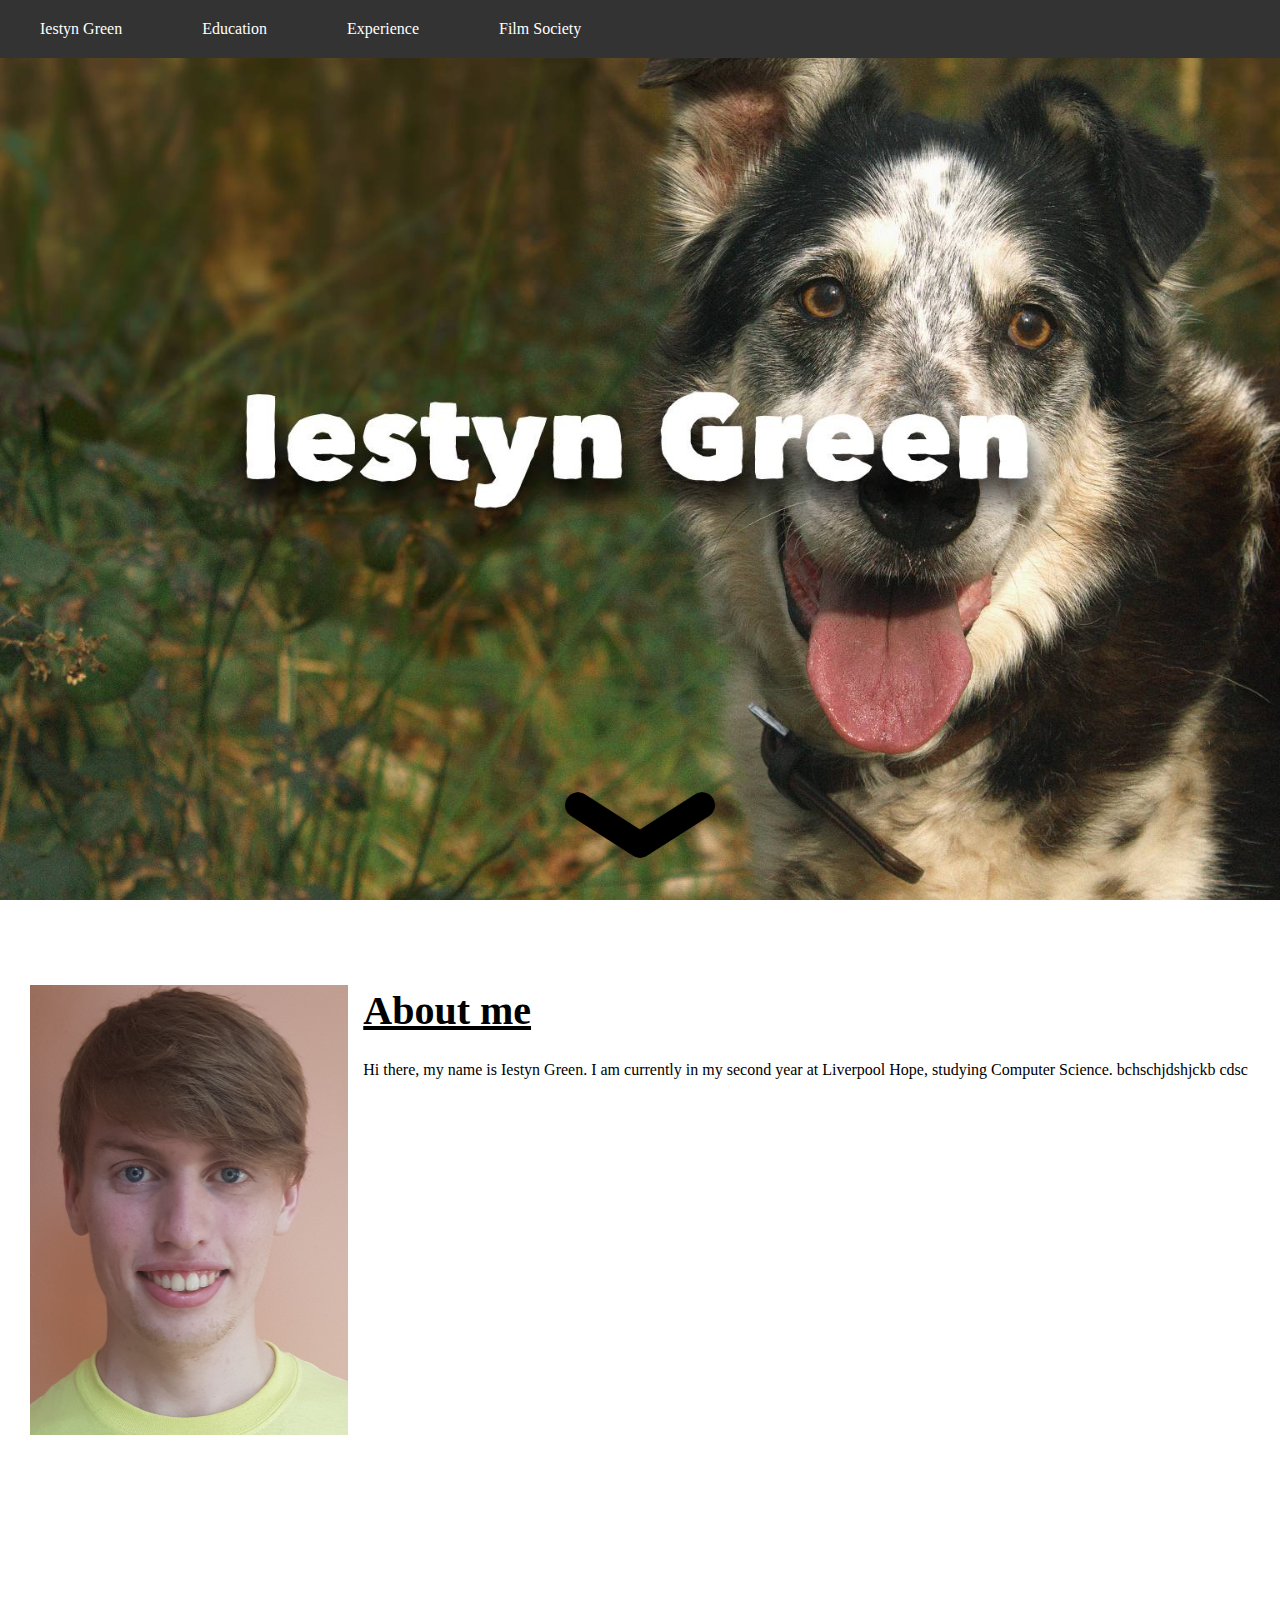
==== index.html @ 6ae14b93 "adjustment to arrow" ====
<!DOCTYPE html>
<html lang="en" >

<head>
    <meta http-equiv="refresh" content="5" />
    <link rel="stylesheet" href="style.css">

    <style>


    </style>
<title>
    Iestyn Green
</title>
</head>
<body>

<div class="navbar">
    <ul class="horizontal">

        <li>
            <a class="nav-link" href="./index.html" onClick="clickInner('index.html');">Iestyn Green</a>
        </li>
        <li>
            <a class="nav-link" href="Education.html" onClick="clickInner('Education.html');">Education</a>
        </li>
        <li>
            <a class="nav-link" href="Experience.html" onClick="clickInner('Experience.html');">Experience</a>
        </li>
        <li>
            <a class="nav-link" href="FilmSociety.html" onClick="clickInner('FilmSociety.html');">Film Society</a>
        </li>
    </ul>
</div>


<div class="arrowBox">
    <div class="box bounce-2"></div>

</div>


<div class="parallax">

</div>



<div class="main">



    <div id="Photo">
        <img id="Portrait" src="./images/20207508.jpg" alt="Portrait of Iestyn Green, Website owner" width="318.25" height="449.75">
    </div>

    <div id="AboutMe">
        <h1>About me</h1>
    </div>

    <p>Hi there, my name is Iestyn Green. I am currently in my second year at Liverpool Hope, studying Computer Science. bchschjdshjckb cdsc</p>

</div>


<script>

</script>
</body>
</html>
---- style.css ----
body {
    margin: 0;
    padding: 0;
}




/* the navigation bar */
.navbar{
    overflow: hidden;
    background-color: #333;
    position: fixed; /*set navbar to fixed pos */
    top: 0; /*position the navbar at the top of the page */
    width: 100%; /* Full width */

}

/* Links inside the navbar */
.navbar a {
    float: left;
    display: block;
    color: white;
    text-align: center;
    padding: 20px 40px;
    text-decoration: none;

}

/* change background on mouse-over */
.navbar li a:hover {
    background: #ddd;
    color: black;
}
li {
    display: list-item;
    text-align: -webkit-match-parent
}
ul.horizontal{
    list-style-type: none;
    margin: 0;
    padding: 0;
    overflow: hidden;

}



/* Main content */


.main{
    padding: 30px;
    height: 1500px;
    margin-top: 30px; /*Add a top margin to avoid content overlay */
}

.arrowBox {
    background-image: url("./images/arrow.png");
    position: absolute;
    text-align: center;
    width: 100%;
    height: 100vh;
    background-attachment: fixed;
    background-position: bottom;
    background-repeat: no-repeat;
    background-size: 150px 150px;
}
.parallax {
    background-image: url("./images/Sion.jpg");

    width: 100%;
    height: 100vh;

    background-attachment: fixed;
    background-position: center;
    background-repeat: no-repeat;
    background-size: cover;
}


#hope_logo{
    float: left;
    margin: 25px -1000px 0 200px;

}



#Photo {
    float: left;
    margin: 25px 15px 0 0;

}

#AboutMe{
    text-decoration: underline;
    text-align: left;
    font-size: 20px;
}

#Education{
    text-decoration: underline;
    text-align: center;
    font-size: 40px;
}

#University{
    text-decoration: underline;
    text-align: center;
}

#Center{
    text-align: center;
}



#College{
    text-decoration: underline;
    text-align: center;
}

#FilmSociety{

    text-decoration: underline;
    text-align: center;
    font-size: 40px;

}
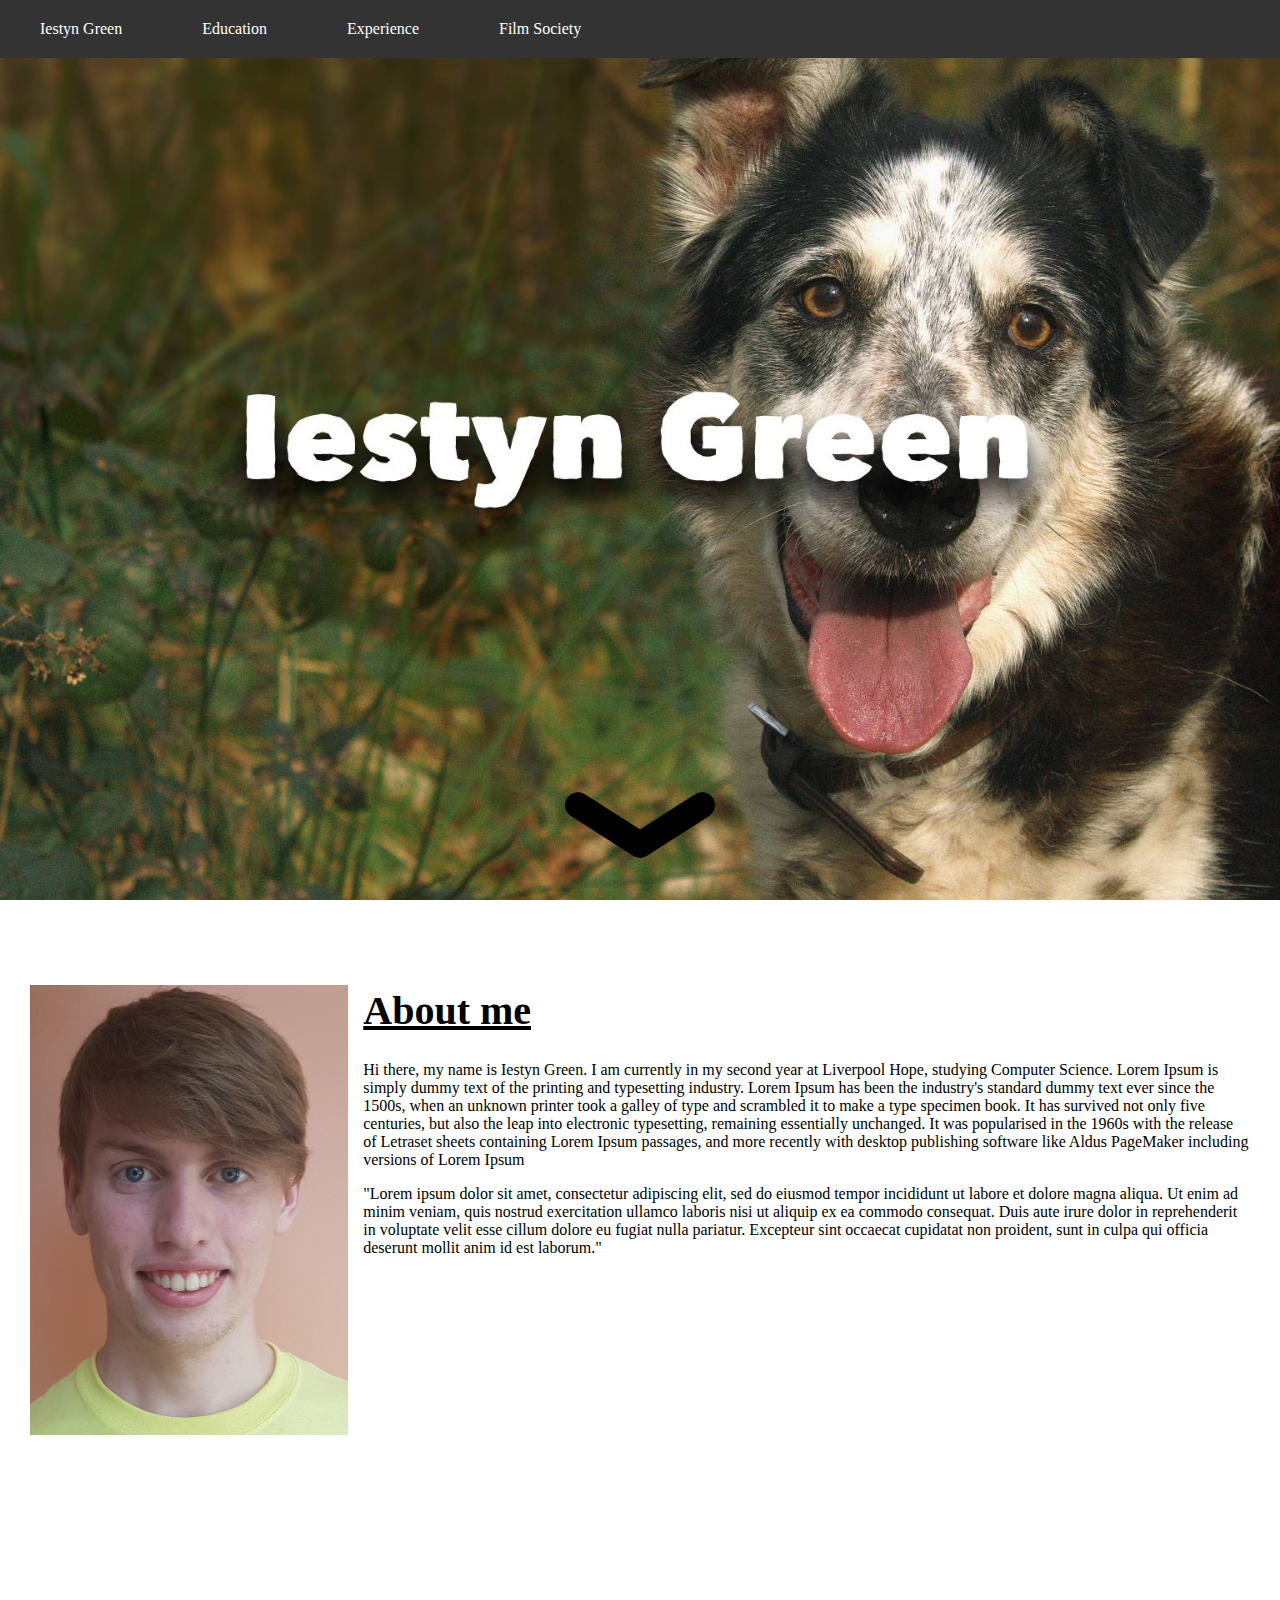
==== commit 75d81b64: "animation" ====
--- a/index.html
+++ b/index.html
@@ -2,7 +2,8 @@
 <html lang="en" >
 
 <head>
-    <meta http-equiv="refresh" content="5" />
+
+    <!--- <meta http-equiv="refresh" content="5">--->
     <link rel="stylesheet" href="style.css">
 
     <style>
@@ -50,7 +51,7 @@
 
 
 
-    <div id="Photo">
+    <div class="Photo slideRight">
         <img id="Portrait" src="./images/20207508.jpg" alt="Portrait of Iestyn Green, Website owner" width="318.25" height="449.75">
     </div>
 
@@ -58,7 +59,12 @@
         <h1>About me</h1>
     </div>
 
-    <p>Hi there, my name is Iestyn Green. I am currently in my second year at Liverpool Hope, studying Computer Science. bchschjdshjckb cdsc</p>
+    <p>Hi there, my name is Iestyn Green. I am currently in my second year at Liverpool Hope, studying Computer Science.
+        Lorem Ipsum is simply dummy text of the printing and typesetting industry. Lorem Ipsum has been the industry's standard dummy text ever since the 1500s, when an unknown printer took a galley of type and scrambled it to make a type specimen book. It has survived not only five centuries, but also the leap into electronic typesetting, remaining essentially unchanged. It was popularised in the 1960s with the release of Letraset sheets containing Lorem Ipsum passages, and more recently with desktop publishing software like Aldus PageMaker including versions of Lorem Ipsum
+    </p>
+    <p>
+        "Lorem ipsum dolor sit amet, consectetur adipiscing elit, sed do eiusmod tempor incididunt ut labore et dolore magna aliqua. Ut enim ad minim veniam, quis nostrud exercitation ullamco laboris nisi ut aliquip ex ea commodo consequat. Duis aute irure dolor in reprehenderit in voluptate velit esse cillum dolore eu fugiat nulla pariatur. Excepteur sint occaecat cupidatat non proident, sunt in culpa qui officia deserunt mollit anim id est laborum."
+    </p>
 
 </div>
 
--- a/style.css
+++ b/style.css
@@ -65,6 +65,7 @@
     background-position: bottom;
     background-repeat: no-repeat;
     background-size: 150px 150px;
+    animation: jumpUpDown 1s infinite alternate;
 }
 .parallax {
     background-image: url("./images/Sion.jpg");
@@ -87,7 +88,7 @@
 
 
 
-#Photo {
+#Portrait {
     float: left;
     margin: 25px 15px 0 0;
 
@@ -129,9 +130,35 @@
 
 }
 
+.slideRight{
+    animation: slideRight 2s;
+}
+
+@keyframes slideRight {
+    0%{
+        opacity: 0;
+        transform: translateX(-50%);
+    }
+    100% {
+        opacity: 1;
+        transform: translateX(0);
+    }
+}
+
+@keyframes jumpUpDown {
+    0%{
+        transform: translateY(0px);
+
+    }
+
+    100%{
+        transform: translateY(20px);
+    }
+}
 
 
 
 
 
 
+
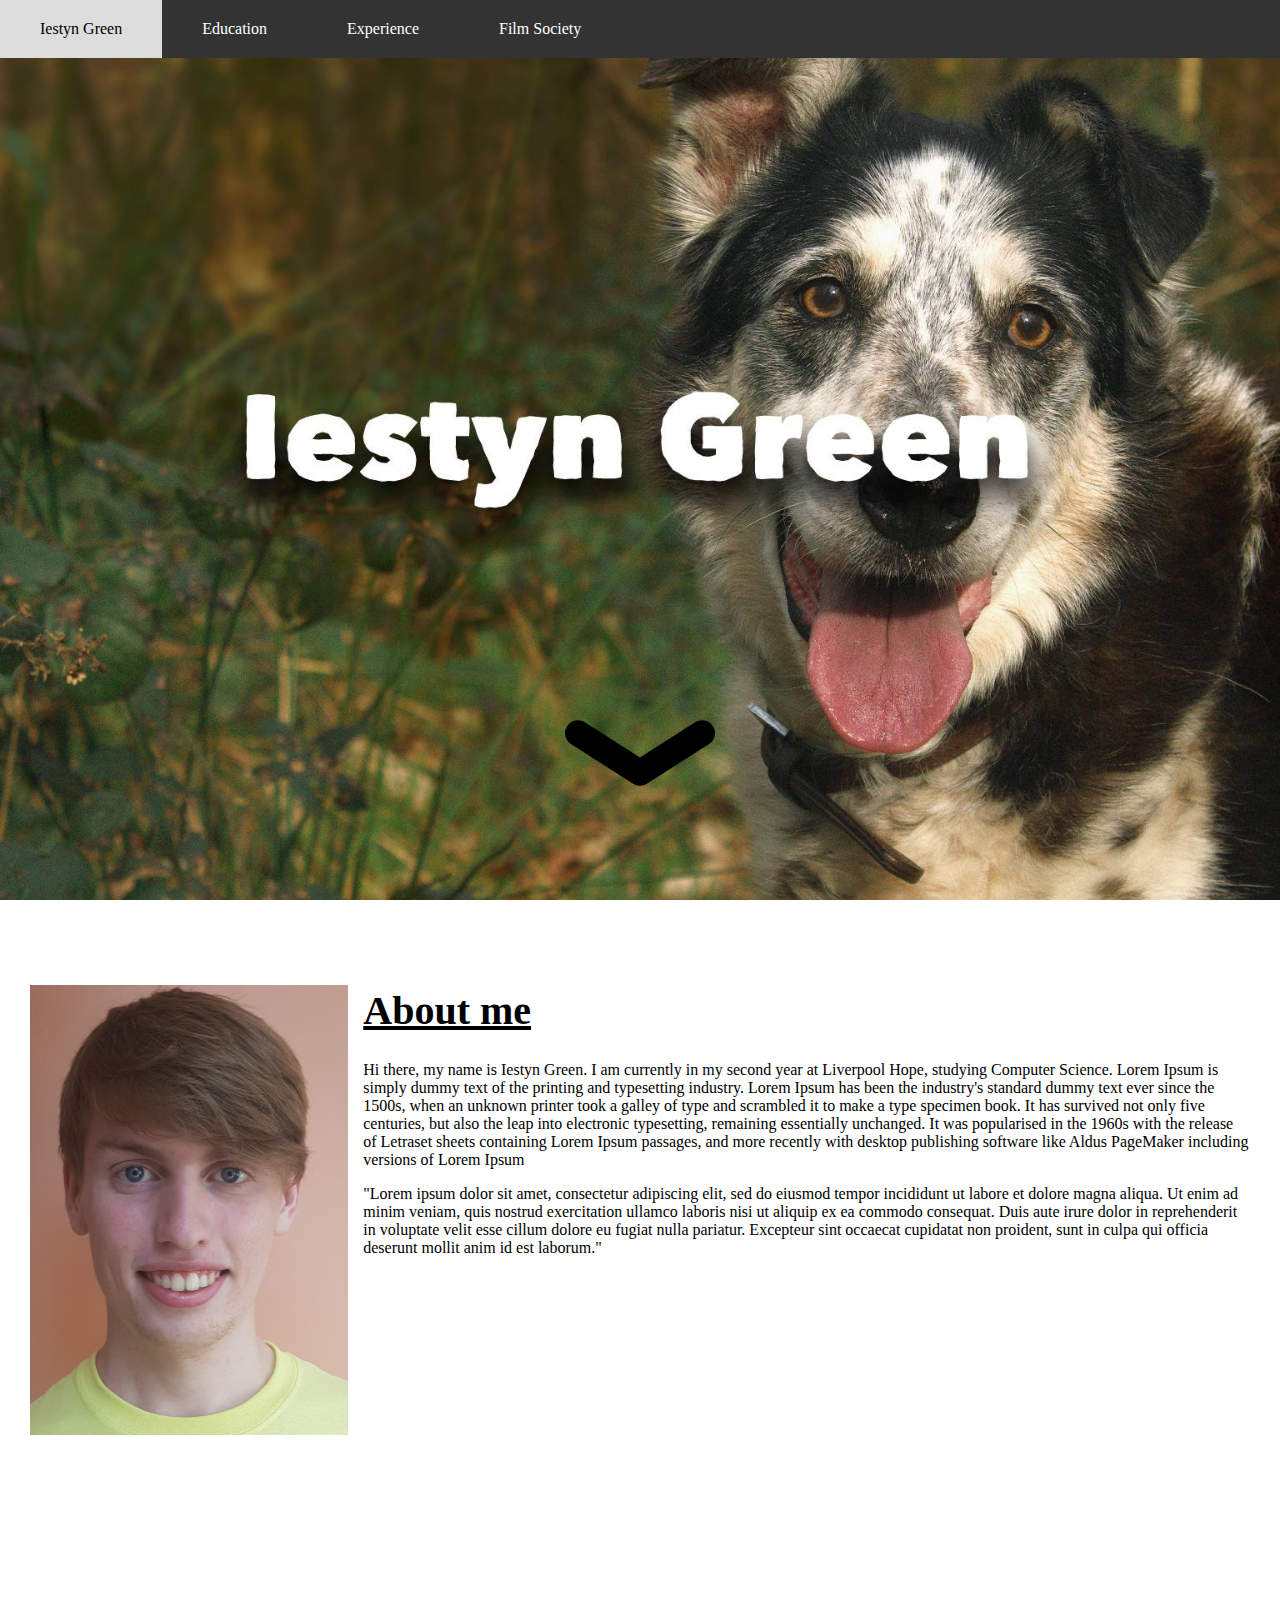
==== commit 6220d763: "fixed box size" ====
--- a/index.html
+++ b/index.html
@@ -7,6 +7,17 @@
     <link rel="stylesheet" href="style.css">
 
     <style>
+        .parallax {
+            background-image: url("./images/Sion.jpg");
+
+            width: 100%;
+            height: 100vh;
+
+            background-attachment: fixed;
+            background-position: center;
+            background-repeat: no-repeat;
+            background-size: cover;
+        }
 
 
     </style>
@@ -15,7 +26,7 @@
 </title>
 </head>
 <body>
-
+<div id="landing">
 <div class="navbar">
     <ul class="horizontal">
 
@@ -36,7 +47,9 @@
 
 
 <div class="arrowBox">
-    <div class="box bounce-2"></div>
+
+
+
 
 </div>
 
@@ -45,7 +58,7 @@
 
 </div>
 
-
+</div>
 
 <div class="main">
 
--- a/style.css
+++ b/style.css
@@ -55,29 +55,29 @@
     margin-top: 30px; /*Add a top margin to avoid content overlay */
 }
 
+#landing{
+    position: relative;
+    width: 100%;
+    height: 100vh;
+    display: flex;
+    flex-direction: row;
+    align-items: center;
+    justify-content: center;
+}
+
 .arrowBox {
     background-image: url("./images/arrow.png");
     position: absolute;
-    text-align: center;
-    width: 100%;
-    height: 100vh;
+    width: 15%;
+    height: 25%;
     background-attachment: fixed;
-    background-position: bottom;
+    background-position: 50% 90%;
     background-repeat: no-repeat;
-    background-size: 150px 150px;
+    bottom: 3%;
     animation: jumpUpDown 1s infinite alternate;
+
 }
-.parallax {
-    background-image: url("./images/Sion.jpg");
 
-    width: 100%;
-    height: 100vh;
-
-    background-attachment: fixed;
-    background-position: center;
-    background-repeat: no-repeat;
-    background-size: cover;
-}
 
 
 #hope_logo{
@@ -112,6 +112,10 @@
 }
 
 #Center{
+    text-align: center;
+}
+
+#FilmMain {
     text-align: center;
 }
 
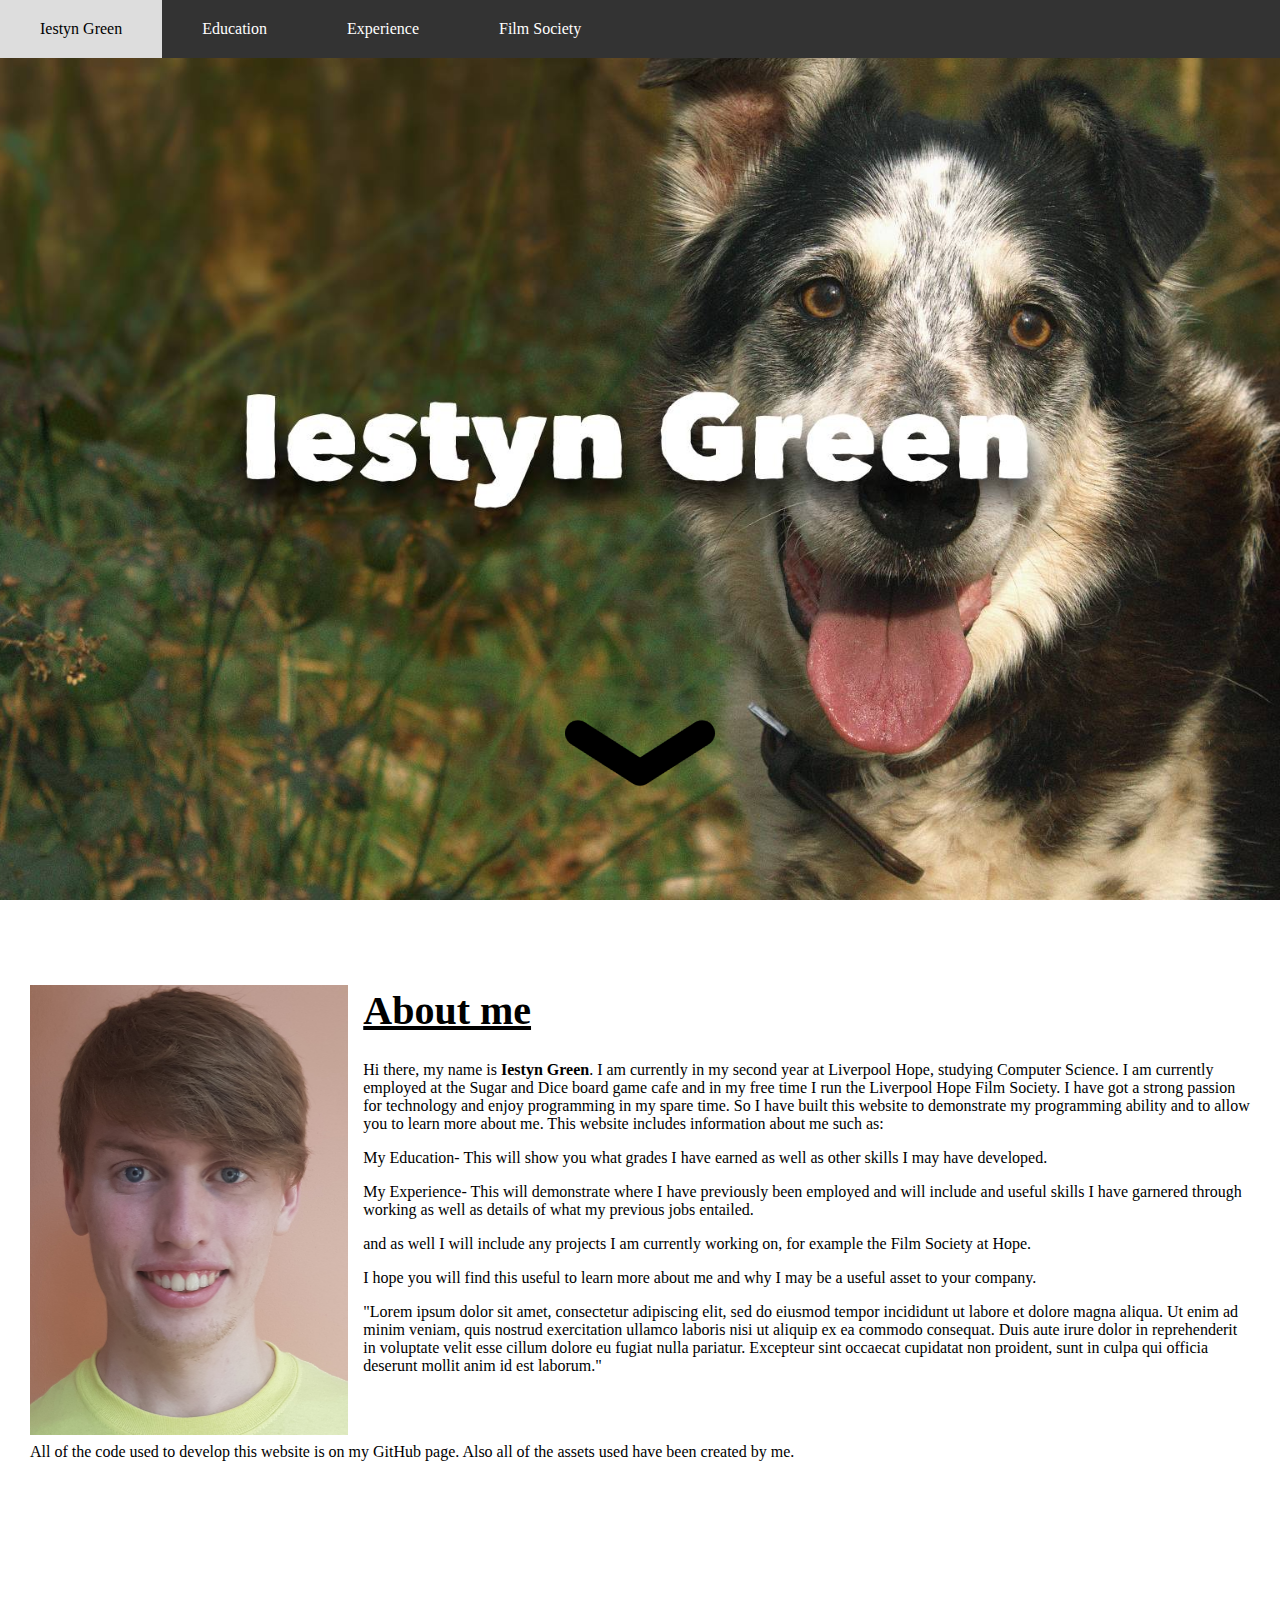
==== commit cea45fab: "images" ====
--- a/index.html
+++ b/index.html
@@ -72,12 +72,32 @@
         <h1>About me</h1>
     </div>
 
-    <p>Hi there, my name is Iestyn Green. I am currently in my second year at Liverpool Hope, studying Computer Science.
-        Lorem Ipsum is simply dummy text of the printing and typesetting industry. Lorem Ipsum has been the industry's standard dummy text ever since the 1500s, when an unknown printer took a galley of type and scrambled it to make a type specimen book. It has survived not only five centuries, but also the leap into electronic typesetting, remaining essentially unchanged. It was popularised in the 1960s with the release of Letraset sheets containing Lorem Ipsum passages, and more recently with desktop publishing software like Aldus PageMaker including versions of Lorem Ipsum
+    <p>Hi there, my name is <b>Iestyn Green</b>. I am currently in my second year at Liverpool Hope, studying Computer Science. I am currently employed at the Sugar and Dice board game cafe and in my free time I run the Liverpool Hope Film Society.
+        I have got a strong passion for technology and enjoy programming in my spare time.
+        So I have built this website to demonstrate my programming ability and to allow you to learn more about me.
+        This website includes information about me such as: </p>
+    <p>
+        My Education- This will show you what grades I have earned as well as other skills I may have developed.
+        </p>
+    <p>
+        My Experience- This will demonstrate where I have previously been employed and will include and useful skills I have garnered through working as well as details of what my previous jobs entailed.
+        </p>
+    <p>
+        and as well I will include any projects I am currently working on, for example the Film Society at Hope.
+    </p>
+<p>
+
+        I hope you will find this useful to learn more about me and why I may be a useful asset to your company.
+
+
     </p>
     <p>
         "Lorem ipsum dolor sit amet, consectetur adipiscing elit, sed do eiusmod tempor incididunt ut labore et dolore magna aliqua. Ut enim ad minim veniam, quis nostrud exercitation ullamco laboris nisi ut aliquip ex ea commodo consequat. Duis aute irure dolor in reprehenderit in voluptate velit esse cillum dolore eu fugiat nulla pariatur. Excepteur sint occaecat cupidatat non proident, sunt in culpa qui officia deserunt mollit anim id est laborum."
     </p>
+
+    <br>
+    <br>
+    <p>All of the code used to develop this website is on my GitHub page. Also all of the assets used have been created by me.</p>
 
 </div>
 
--- a/style.css
+++ b/style.css
@@ -82,7 +82,24 @@
 
 #hope_logo{
     float: left;
-    margin: 25px -1000px 0 200px;
+
+    margin: 125px -1000px 0 200px;
+    padding: 0%;
+
+}
+#OmarPoint{
+    float: left;
+
+    margin: 525px -1000px 0 100px;
+    padding: 0%;
+}
+
+
+#cavc_logo{
+
+    float: left;
+    margin: 350px -2000px 0 1000px;
+    padding: 0%;
 
 }
 
@@ -122,6 +139,13 @@
 
 
 #College{
+    text-decoration: underline;
+    text-align: center;
+}
+
+
+
+#HSchool{
     text-decoration: underline;
     text-align: center;
 }
@@ -149,6 +173,21 @@
     }
 }
 
+.slideLeft{
+    animation: slideLeft 2s;
+}
+
+@keyframes slideLeft {
+    0%{
+        opacity: 0;
+        transform: translateX(100%);
+    }
+    100% {
+        opacity: 1;
+        transform: translateX(0);
+    }
+}
+
 @keyframes jumpUpDown {
     0%{
         transform: translateY(0px);
@@ -160,9 +199,23 @@
     }
 }
 
-
-
-
-
-
-
+.EducationParallax {
+    background-image: url("./images/PKBanner.png");
+
+    width: 100%;
+    height: 80vh;
+
+    background-attachment: fixed;
+    background-position: center;
+    background-repeat: no-repeat;
+    background-size: cover;
+}
+
+
+
+
+
+
+
+
+
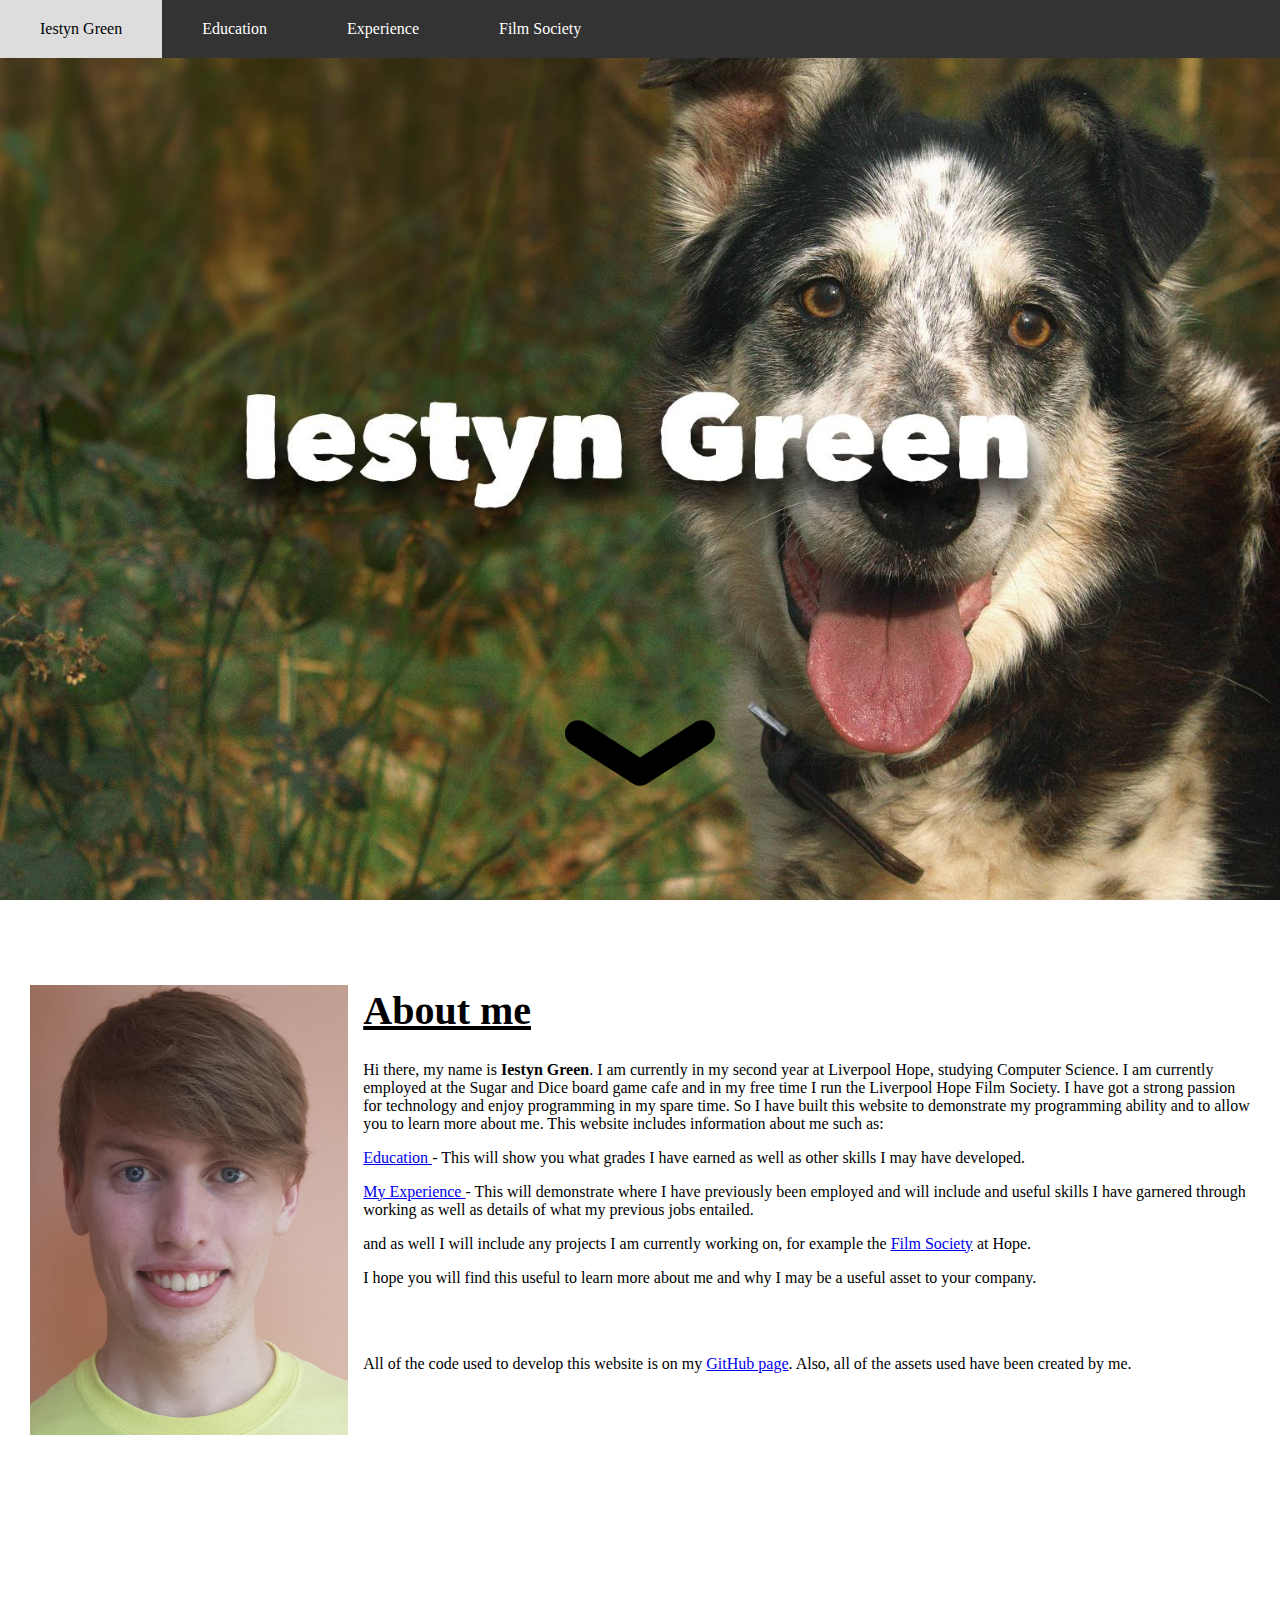
==== commit 2fb5142a: "film society" ====
--- a/index.html
+++ b/index.html
@@ -77,13 +77,13 @@
         So I have built this website to demonstrate my programming ability and to allow you to learn more about me.
         This website includes information about me such as: </p>
     <p>
-        My Education- This will show you what grades I have earned as well as other skills I may have developed.
+        <a href="Education.html"> Education </a>- This will show you what grades I have earned as well as other skills I may have developed.
         </p>
     <p>
-        My Experience- This will demonstrate where I have previously been employed and will include and useful skills I have garnered through working as well as details of what my previous jobs entailed.
+        <a href="Experience.html"> My Experience </a>- This will demonstrate where I have previously been employed and will include and useful skills I have garnered through working as well as details of what my previous jobs entailed.
         </p>
     <p>
-        and as well I will include any projects I am currently working on, for example the Film Society at Hope.
+        and as well I will include any projects I am currently working on, for example the <a href="FilmSociety.html"> Film Society</a> at Hope.
     </p>
 <p>
 
@@ -91,13 +91,10 @@
 
 
     </p>
-    <p>
-        "Lorem ipsum dolor sit amet, consectetur adipiscing elit, sed do eiusmod tempor incididunt ut labore et dolore magna aliqua. Ut enim ad minim veniam, quis nostrud exercitation ullamco laboris nisi ut aliquip ex ea commodo consequat. Duis aute irure dolor in reprehenderit in voluptate velit esse cillum dolore eu fugiat nulla pariatur. Excepteur sint occaecat cupidatat non proident, sunt in culpa qui officia deserunt mollit anim id est laborum."
-    </p>
 
     <br>
     <br>
-    <p>All of the code used to develop this website is on my GitHub page. Also all of the assets used have been created by me.</p>
+    <p>All of the code used to develop this website is on my <a href="https://github.com/IestynGreen/IestynSite">GitHub page</a>. Also, all of the assets used have been created by me.</p>
 
 </div>
 
--- a/style.css
+++ b/style.css
@@ -10,7 +10,7 @@
 .navbar{
     overflow: hidden;
     background-color: #333;
-    position: fixed; /*set navbar to fixed pos */
+    position: absolute; /*set navbar to fixed pos */
     top: 0; /*position the navbar at the top of the page */
     width: 100%; /* Full width */
 
@@ -103,6 +103,25 @@
 
 }
 
+#FirstDay{
+
+    float: right;
+    padding: 2%;
+}
+
+#Members{
+    padding: 2%;
+    float: left;
+
+}
+
+.Caption{
+    text-align: center;
+    text-decoration: underline;
+    font-size: 13px;
+}
+
+
 
 
 #Portrait {
@@ -128,7 +147,7 @@
     text-align: center;
 }
 
-#Center{
+.Center{
     text-align: center;
 }
 
@@ -211,11 +230,114 @@
     background-size: cover;
 }
 
-
-
-
-
-
-
-
-
+.container {
+    position: relative;
+    width: 50px;
+    margin: 0 0 0 670px;
+}
+.JavaContainer {
+     position: relative;
+     width: 50px;
+     margin: -50px 0 0 735px;
+}
+.CppContainer {
+    position: relative;
+    width: 50px;
+    margin: -50px 0 0 800px;
+}
+.VBContainer {
+    position: relative;
+    width: 50px;
+    margin: 10px 0 0 767px;
+}
+.SQLContainer {
+    position: relative;
+    width: 50px;
+    margin: -50px 0 0 702px;
+}
+
+.image{
+    opacity: 1;
+    display: block;
+    width: 50px;
+    height: auto;
+    transition: .5s ease;
+    backface-visibility: hidden;
+}
+
+.middle{
+    transition: .5s ease;
+    opacity: 0;
+    position: absolute;
+    top: 50%;
+    left: 50%;
+    transform: translate(-50%, -50%);
+    -ms-transform: translate(-50%, -50%);
+    text-align: center;
+}
+
+.container:hover .image{
+    opacity: 0.3;
+}
+
+.container:hover .middle{
+    opacity: 1;
+}
+
+.JavaContainer:hover .image{
+    opacity: 0.3;
+}
+
+.JavaContainer:hover .middle{
+    opacity: 1;
+}
+
+.CppContainer:hover .image{
+    opacity: 0.3;
+}
+
+.CppContainer:hover .middle{
+    opacity: 1;
+}
+
+.VBContainer:hover .image{
+    opacity: 0.3;
+}
+
+.VBContainer:hover .middle{
+    opacity: 1;
+}
+
+.SQLContainer:hover .image{
+    opacity: 0.3;
+}
+
+.SQLContainer:hover .middle{
+    opacity: 1;
+}
+
+.text{
+    background-color: #04AA6D;
+    color: white;
+    font-size: 10px;
+    padding: 5px 20px;
+}
+
+.instagram{
+    position: relative;
+    width: 50px;
+    margin: 0 0 0 740px;
+}
+
+.facebook{
+    position: absolute;
+    width: 50px;
+    margin: -38px 0 0 695px;
+}
+
+
+
+
+
+
+
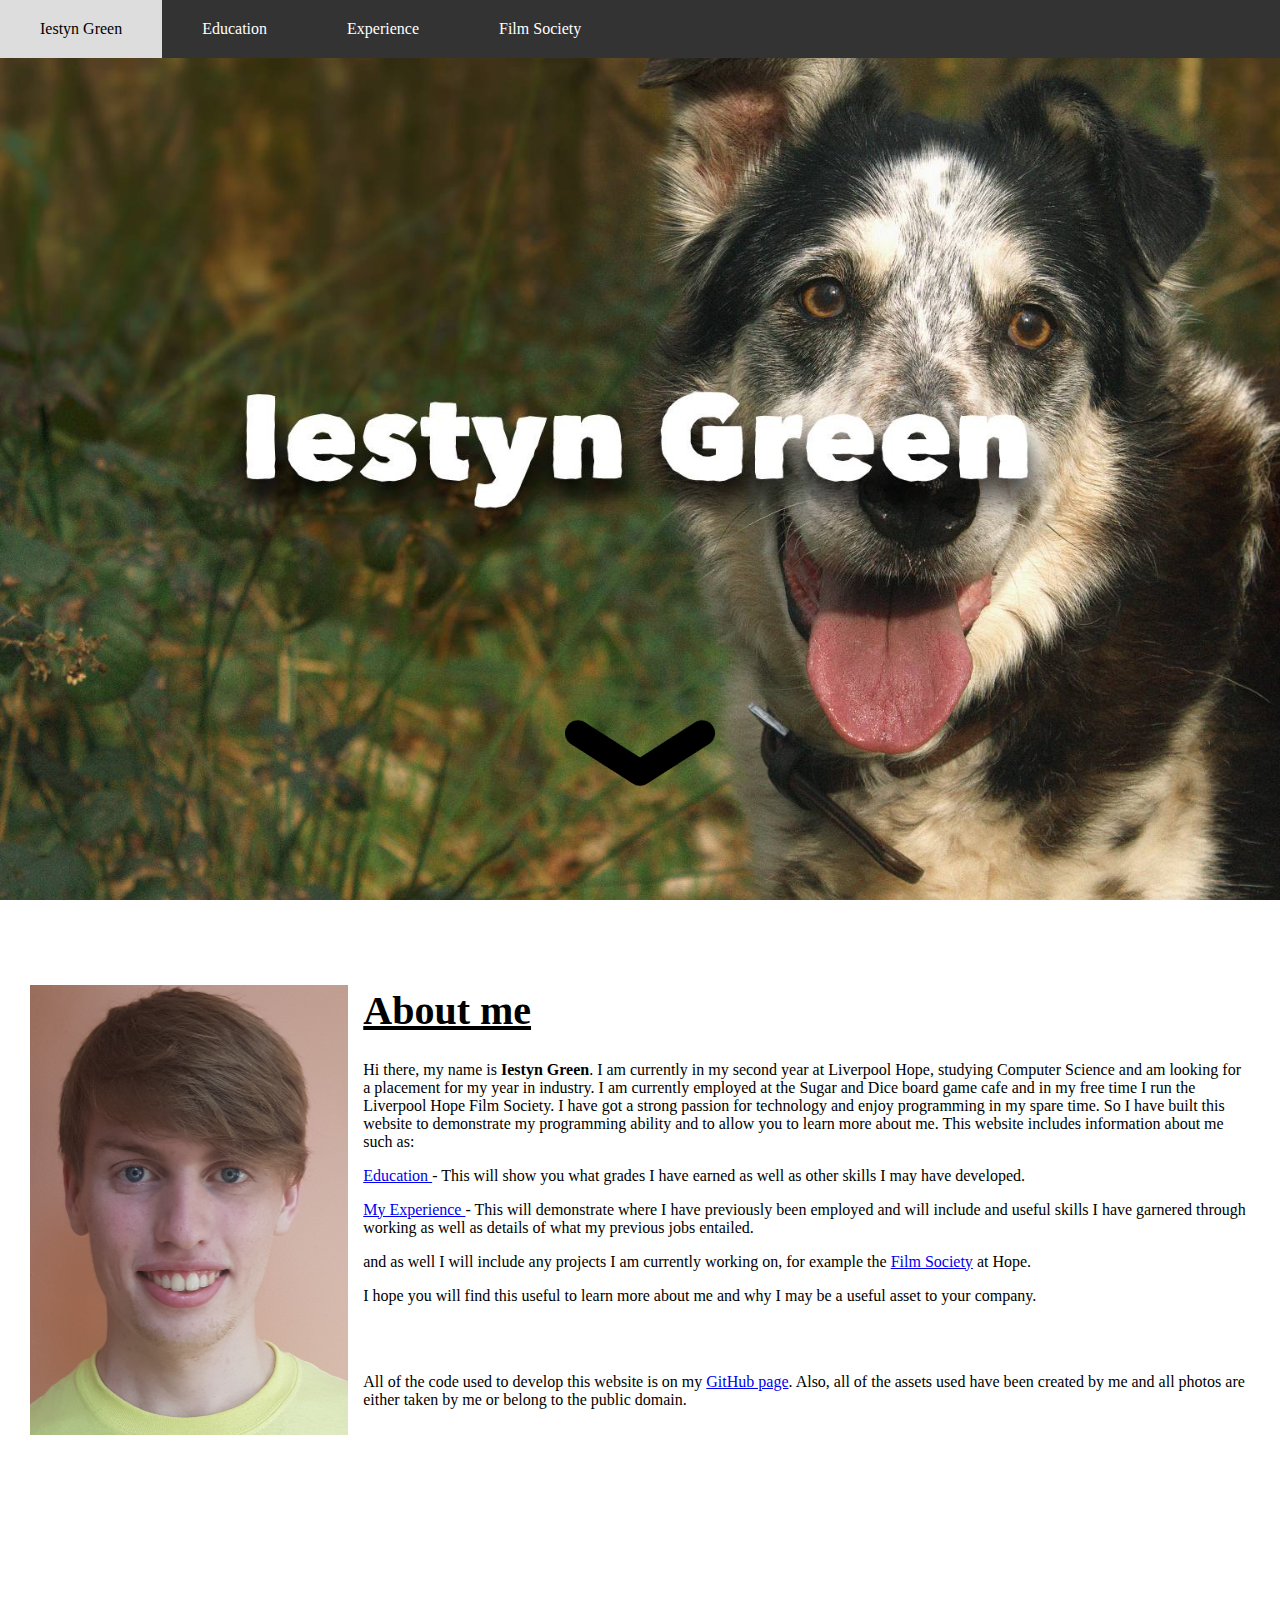
==== commit 4955d74a: "Experience tab" ====
--- a/index.html
+++ b/index.html
@@ -72,7 +72,7 @@
         <h1>About me</h1>
     </div>
 
-    <p>Hi there, my name is <b>Iestyn Green</b>. I am currently in my second year at Liverpool Hope, studying Computer Science. I am currently employed at the Sugar and Dice board game cafe and in my free time I run the Liverpool Hope Film Society.
+    <p>Hi there, my name is <b>Iestyn Green</b>. I am currently in my second year at Liverpool Hope, studying Computer Science and am looking for a placement for my year in industry. I am currently employed at the Sugar and Dice board game cafe and in my free time I run the Liverpool Hope Film Society.
         I have got a strong passion for technology and enjoy programming in my spare time.
         So I have built this website to demonstrate my programming ability and to allow you to learn more about me.
         This website includes information about me such as: </p>
@@ -94,7 +94,7 @@
 
     <br>
     <br>
-    <p>All of the code used to develop this website is on my <a href="https://github.com/IestynGreen/IestynSite">GitHub page</a>. Also, all of the assets used have been created by me.</p>
+    <p>All of the code used to develop this website is on my <a href="https://github.com/IestynGreen/IestynSite">GitHub page</a>. Also, all of the assets used have been created by me and all photos are either taken by me or belong to the public domain.</p>
 
 </div>
 
--- a/style.css
+++ b/style.css
@@ -87,6 +87,14 @@
     padding: 0%;
 
 }
+
+#SugarnDice{
+    float: left;
+
+    margin: 125px -1000px 0 100px;
+    padding: 0%;
+
+}
 #OmarPoint{
     float: left;
 
@@ -94,6 +102,19 @@
     padding: 0%;
 }
 
+#Castlefest{
+    float: left;
+    margin: 1000px -3000px 0 1100px;
+    padding: 0%;
+}
+
+#Tenovus{
+    float: left;
+
+    margin:825px -1000px 0 100px;
+    padding: 0%;
+}
+
 
 #cavc_logo{
 
@@ -101,6 +122,11 @@
     margin: 350px -2000px 0 1000px;
     padding: 0%;
 
+}
+#css {
+    float: left;
+    margin: 500px -3000px 0 1100px;
+    padding: 0%;
 }
 
 #FirstDay{
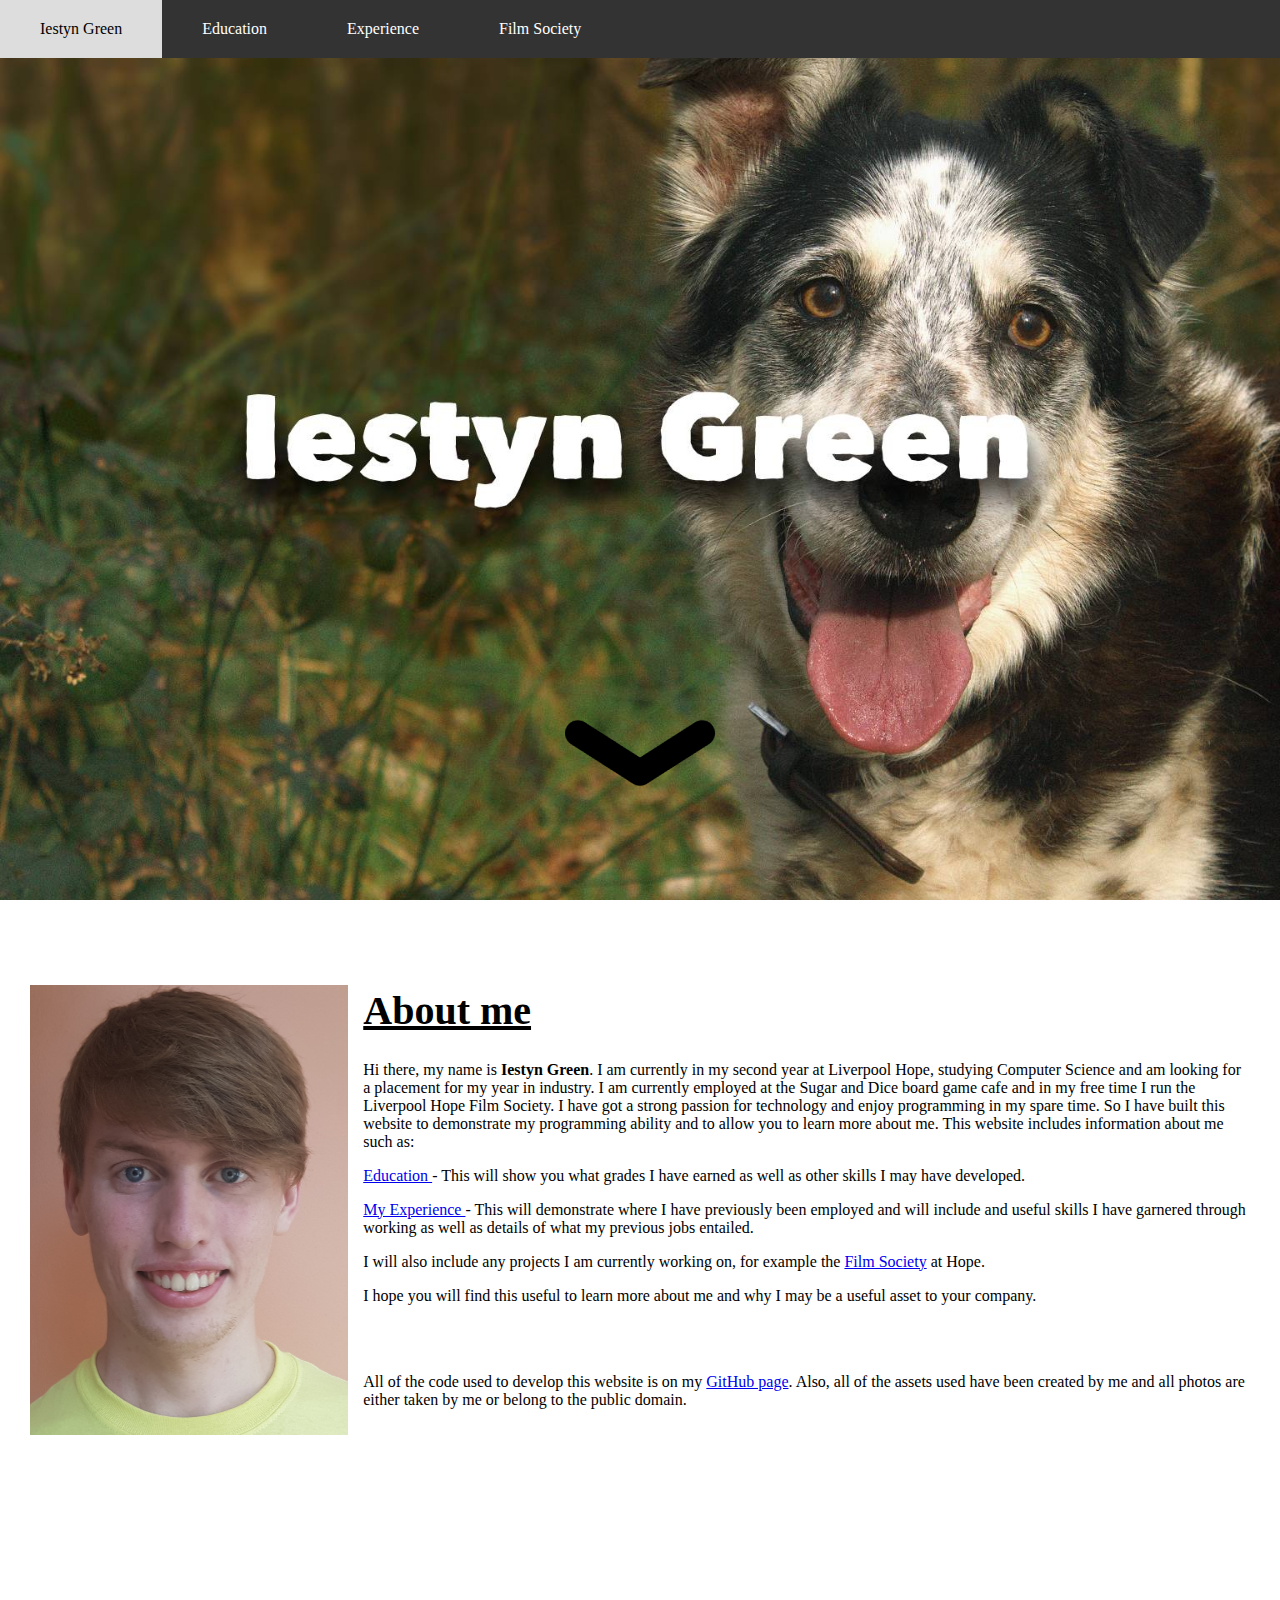
==== commit b8023653: "fix update" ====
--- a/index.html
+++ b/index.html
@@ -2,10 +2,8 @@
 <html lang="en" >
 
 <head>
-
     <!--- <meta http-equiv="refresh" content="5">--->
     <link rel="stylesheet" href="style.css">
-
     <style>
         .parallax {
             background-image: url("./images/Sion.jpg");
@@ -72,6 +70,7 @@
         <h1>About me</h1>
     </div>
 
+    <div id="Calibri">
     <p>Hi there, my name is <b>Iestyn Green</b>. I am currently in my second year at Liverpool Hope, studying Computer Science and am looking for a placement for my year in industry. I am currently employed at the Sugar and Dice board game cafe and in my free time I run the Liverpool Hope Film Society.
         I have got a strong passion for technology and enjoy programming in my spare time.
         So I have built this website to demonstrate my programming ability and to allow you to learn more about me.
@@ -83,7 +82,7 @@
         <a href="Experience.html"> My Experience </a>- This will demonstrate where I have previously been employed and will include and useful skills I have garnered through working as well as details of what my previous jobs entailed.
         </p>
     <p>
-        and as well I will include any projects I am currently working on, for example the <a href="FilmSociety.html"> Film Society</a> at Hope.
+        I will also include any projects I am currently working on, for example the <a href="FilmSociety.html"> Film Society</a> at Hope.
     </p>
 <p>
 
@@ -97,6 +96,9 @@
     <p>All of the code used to develop this website is on my <a href="https://github.com/IestynGreen/IestynSite">GitHub page</a>. Also, all of the assets used have been created by me and all photos are either taken by me or belong to the public domain.</p>
 
 </div>
+</div>
+
+
 
 
 <script>
--- a/style.css
+++ b/style.css
@@ -2,10 +2,6 @@
     margin: 0;
     padding: 0;
 }
-
-
-
-
 /* the navigation bar */
 .navbar{
     overflow: hidden;
@@ -13,9 +9,7 @@
     position: absolute; /*set navbar to fixed pos */
     top: 0; /*position the navbar at the top of the page */
     width: 100%; /* Full width */
-
-}
-
+}
 /* Links inside the navbar */
 .navbar a {
     float: left;
@@ -26,7 +20,6 @@
     text-decoration: none;
 
 }
-
 /* change background on mouse-over */
 .navbar li a:hover {
     background: #ddd;
@@ -41,14 +34,8 @@
     margin: 0;
     padding: 0;
     overflow: hidden;
-
-}
-
-
-
+}
 /* Main content */
-
-
 .main{
     padding: 30px;
     height: 1500px;
@@ -75,62 +62,46 @@
     background-repeat: no-repeat;
     bottom: 3%;
     animation: jumpUpDown 1s infinite alternate;
-
-}
-
-
+}
 
 #hope_logo{
     float: left;
-
     margin: 125px -1000px 0 200px;
-    padding: 0%;
-
 }
 
 #SugarnDice{
     float: left;
-
     margin: 125px -1000px 0 100px;
-    padding: 0%;
-
 }
 #OmarPoint{
     float: left;
-
     margin: 525px -1000px 0 100px;
-    padding: 0%;
 }
 
 #Castlefest{
-    float: left;
-    margin: 1000px -3000px 0 1100px;
-    padding: 0%;
+    float: right;
+    margin: 1000px 100px 0 1500px;
+    position: absolute;
 }
 
 #Tenovus{
     float: left;
-
     margin:825px -1000px 0 100px;
-    padding: 0%;
 }
 
 
 #cavc_logo{
-
-    float: left;
-    margin: 350px -2000px 0 1000px;
-    padding: 0%;
-
+    float: right;
+    position: absolute;
+    margin: 400px 0 0 1200px;
 }
 #css {
-    float: left;
-    margin: 500px -3000px 0 1100px;
-    padding: 0%;
+    float: right;
+    margin: 500px 100px 0 1500px;
+    position: absolute;
 }
 
 #FirstDay{
-
     float: right;
     padding: 2%;
 }
@@ -138,7 +109,6 @@
 #Members{
     padding: 2%;
     float: left;
-
 }
 
 .Caption{
@@ -147,13 +117,9 @@
     font-size: 13px;
 }
 
-
-
-
 #Portrait {
     float: left;
     margin: 25px 15px 0 0;
-
 }
 
 #AboutMe{
@@ -177,30 +143,32 @@
     text-align: center;
 }
 
+.imageCenter{
+    display: block;
+    margin-left: auto;
+    margin-right: auto;
+    width: 50%;
+    height: 50%;
+}
+
 #FilmMain {
     text-align: center;
 }
 
-
-
 #College{
     text-decoration: underline;
     text-align: center;
 }
 
-
-
 #HSchool{
     text-decoration: underline;
     text-align: center;
 }
 
 #FilmSociety{
-
     text-decoration: underline;
     text-align: center;
     font-size: 40px;
-
 }
 
 .slideRight{
@@ -236,9 +204,7 @@
 @keyframes jumpUpDown {
     0%{
         transform: translateY(0px);
-
-    }
-
+    }
     100%{
         transform: translateY(20px);
     }
@@ -246,47 +212,49 @@
 
 .EducationParallax {
     background-image: url("./images/PKBanner.png");
-
     width: 100%;
     height: 80vh;
-
     background-attachment: fixed;
     background-position: center;
     background-repeat: no-repeat;
     background-size: cover;
 }
-
-.container {
-    position: relative;
-    width: 50px;
-    margin: 0 0 0 670px;
-}
-.JavaContainer {
-     position: relative;
-     width: 50px;
-     margin: -50px 0 0 735px;
-}
-.CppContainer {
-    position: relative;
-    width: 50px;
-    margin: -50px 0 0 800px;
-}
-.VBContainer {
-    position: relative;
-    width: 50px;
-    margin: 10px 0 0 767px;
-}
-.SQLContainer {
-    position: relative;
-    width: 50px;
-    margin: -50px 0 0 702px;
+.JavaContainer{
+    position: absolute;
+    width: 50px;
+    margin-left: 45%;
+    margin-right: 10%;
+}
+.container{
+    position: absolute;
+    width: 50px;
+    margin-left: 49%;
+    margin-right: 50%;
+}
+.CppContainer{
+    position: absolute;
+    width: 50px;
+    margin-left: 53%;
+    margin-right: 50%;
+}
+.VBContainer{
+    position: absolute;
+    width: 50px;
+    margin-left: 47%;
+    margin-right: 50%;
+}
+.SQLContainer{
+    position: absolute;
+    width: 50px;
+    margin-left: 51%;
+    margin-right: 50%;
 }
 
 .image{
     opacity: 1;
     display: block;
     width: 50px;
-    height: auto;
+    /*height: auto;*/
     transition: .5s ease;
     backface-visibility: hidden;
 }
@@ -349,21 +317,16 @@
     padding: 5px 20px;
 }
 
-.instagram{
-    position: relative;
-    width: 50px;
-    margin: 0 0 0 740px;
-}
-
-.facebook{
-    position: absolute;
-    width: 50px;
-    margin: -38px 0 0 695px;
-}
-
-
-
-
-
-
-
+#Calibri{
+    font-family: Calibri;
+}
+
+
+
+
+
+
+
+
+
+
